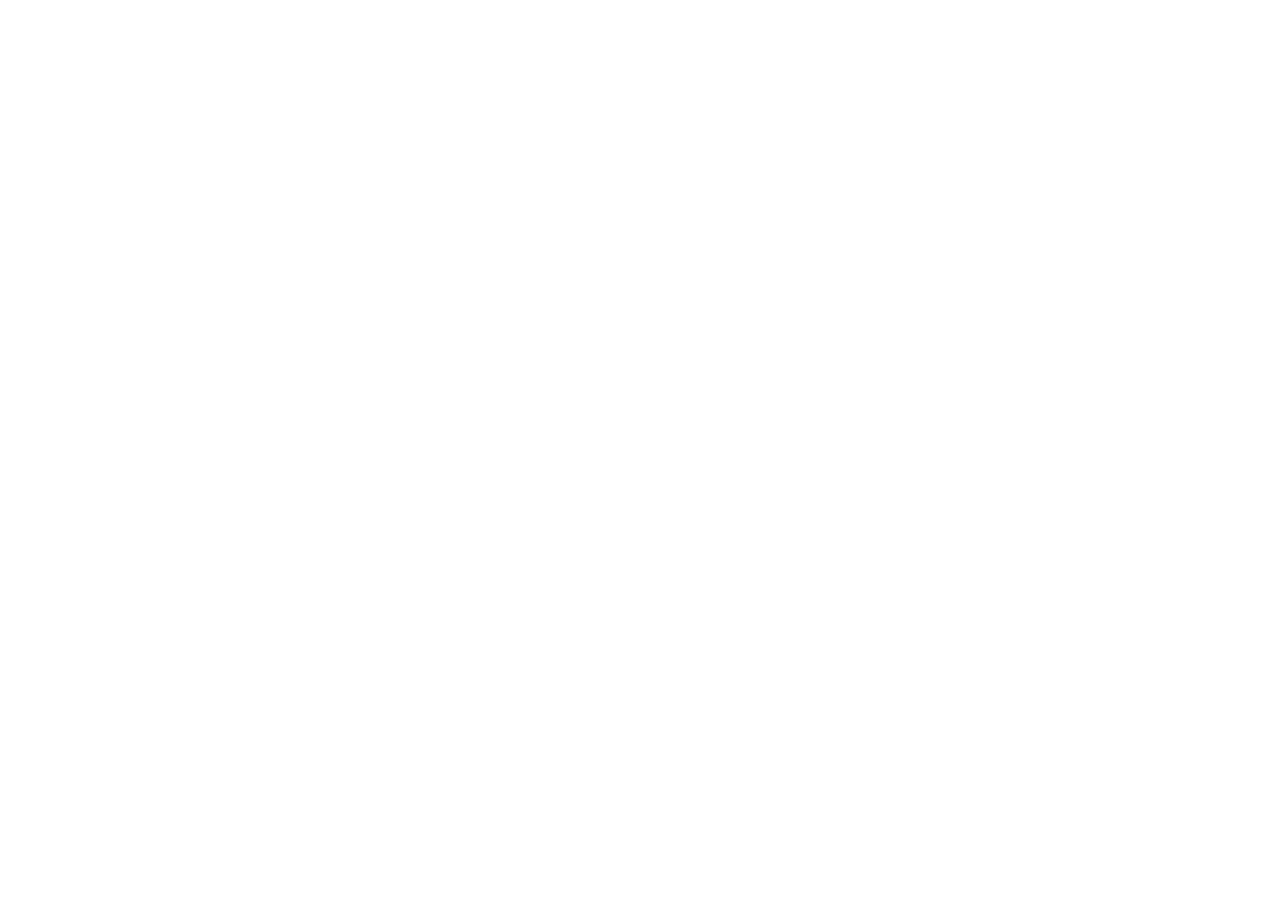
==== index.html @ 808bd4db "index.html file created" ====
<!DOCTYPE html>
<html lang="en">
<head>
    <meta charset="UTF-8">
    <meta name="viewport" content="width=device-width, initial-scale=1.0">
    <title>personal portfolio website</title>
    <link rel="stylesheet"href="style.css">
</head>
<body>
    <div class="hero">
        
    </div>
    
</body>
</html>
---- style.css ----
nav{
    display: flex;
    width: 84%;
    margin: auto;
    padding: 20px 0;
    align-items: center;
    justify-content: space-between;

}
nav u1 li{
    display: inline-black;
    list-style: name;
    margin: 10px 2px

}
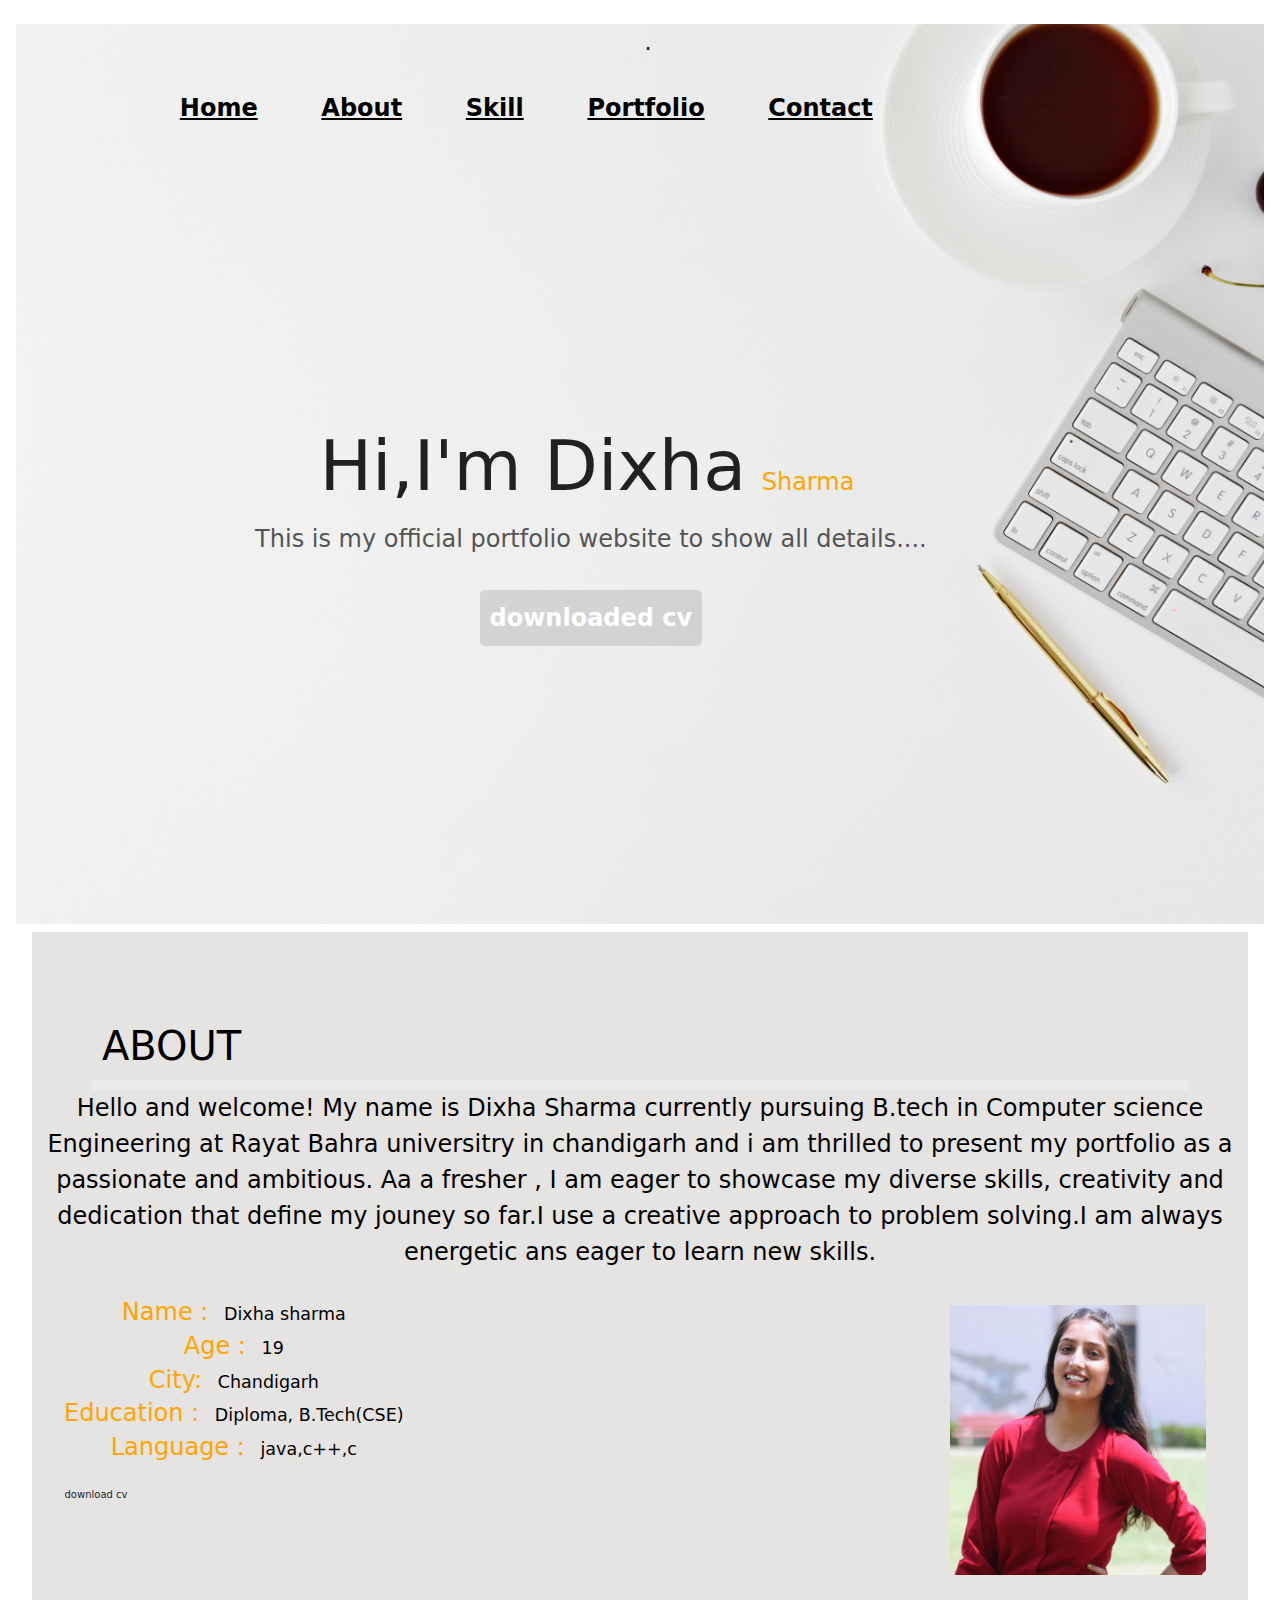
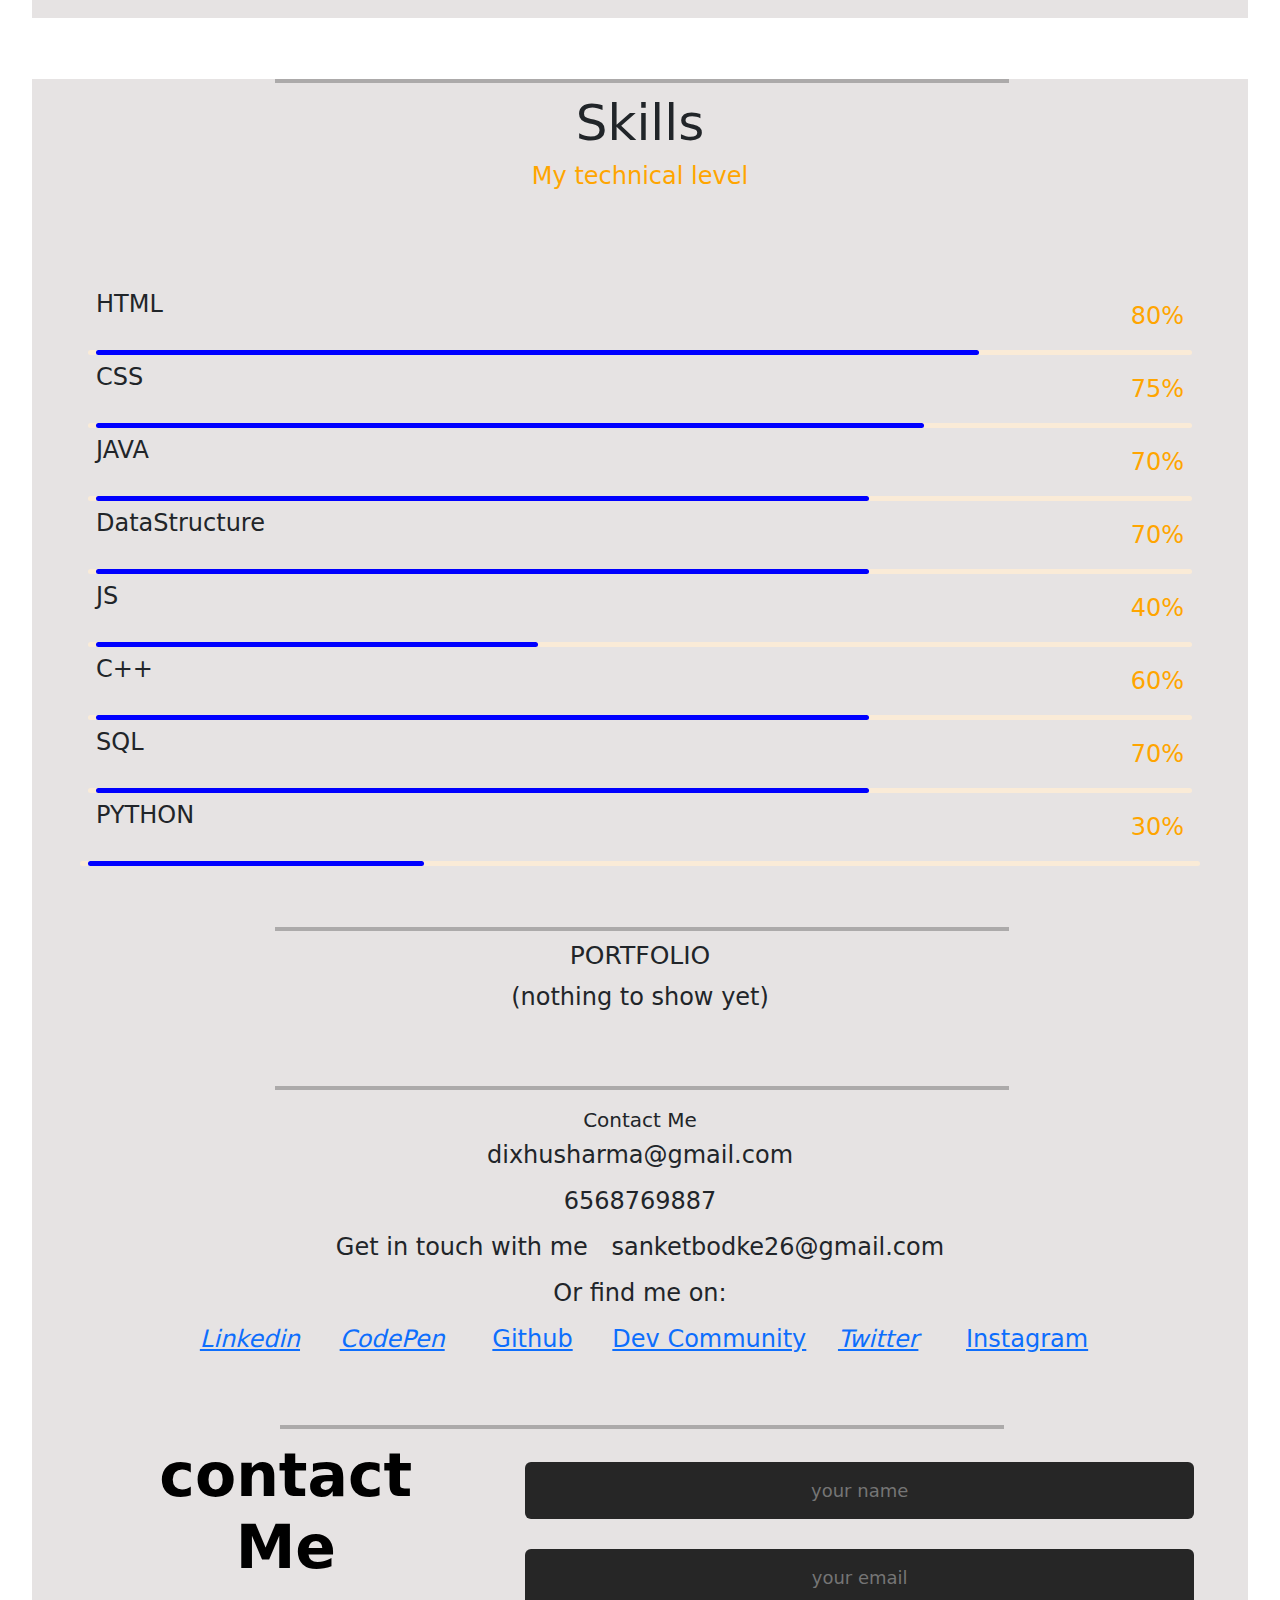
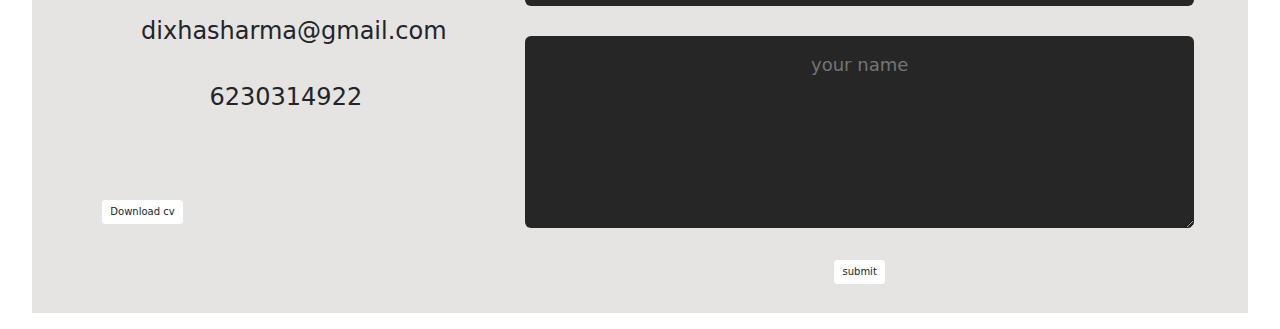
==== commit 58da4912: "my first commit" ====
--- a/index.html
+++ b/index.html
@@ -1,15 +1,298 @@
 <!DOCTYPE html>
 <html lang="en">
+
 <head>
+
     <meta charset="UTF-8">
     <meta name="viewport" content="width=device-width, initial-scale=1.0">
+    <link rel="stylesheet" href="https://maxcdn.bootstrapcdn.com/bootstrap/3.4.1/css/bootstrap.min.css">
+    <link rel="stylesheet" href="https://cdn.jsdelivr.net/npm/bootstrap@5.1.1/dist/css/bootstrap.min.css">
+       <script src="https://cdn.jsdelivr.net/npm/bootstrap@5.1.1/dist/js/bootstrap.min.js"></script>
     <title>personal portfolio website</title>
-    <link rel="stylesheet"href="style.css">
+
+    <link rel="stylesheet" href="style.css">
 </head>
+
 <body>
-    <div class="hero">
-        
-    </div>
-    
+    <div class="container"></div>
+    <div id="my_photo">
+    <div class="hero">.
+        <nav>
+            <!-- <img src="image/logo.png" class="logo"> -->
+            <!-- <div class="hero">My<span>Portfolio</span></div> -->
+
+            <ul>
+                <li> <a href="#home">Home</a></li>
+                <li> <a href="#about">About</a></li>
+                <li> <a href="#skill">Skill</a></li>
+                <li> <a href="#portfolio">Portfolio</a></li>
+                <li> <a href="#contact">Contact</a></li>
+
+            </ul>
+        </nav>
+        <div class="detel" style="display: flex; justify-content: space-around;" id="home">
+            <!-- <div class="infoContainer"> -->
+
+            <!-- <div class="devinfo"> -->
+
+            <div style="margin-left: -20%;">
+                <h1>Hi,I'm Dixha<span> Sharma</span></h1>
+                <p>This is my official portfolio website to show all
+            details....
+                </p>
+                <a href="#">downloaded cv</a>
+            </div>
+
+            <!-- <div class="assets"> -->
+            <!-- <div><img src="./assets/20220506114247_IMG_5577~2.JPG" alt="image"  /></div> -->
+            <!-- //  <div style="height: 250px;"></div> -->
+        </div>
+    </div>
+    </div>
+    <!-- <section class="about" id="about">
+        <div class="about-img">
+            <img src="./assets/20220506114247_IMG_5577~2.JPG" alt=""> -->
+
+    </div>
+</div>
+    <section>
+        <div id="photos">
+    <section class="about" id="about">
+        <h1 class="heading" style="text-align: left;"> ABOUT</h1>
+                 <p>Hello and welcome! My name is Dixha Sharma currently pursuing B.tech in Computer science Engineering at Rayat Bahra universitry in chandigarh and i am thrilled to present my portfolio as a 
+                        passionate and ambitious. Aa a fresher , I am eager to showcase my diverse skills, creativity and dedication that define my jouney so far.I use a creative approach to problem solving.I am always energetic ans eager to learn new skills.
+
+                    </p>
+               
+                    <div style="text-align: left;" class="rows">
+                        <div style="text-align: left" class="info">
+                     <h3><span> Name : </span> Dixha sharma</h3>
+                     <h3><span> Age : </span> 19</h3>
+                     <h3><span> City: </span>Chandigarh 
+                        <h3><span> Education : </span> Diploma, B.Tech(CSE)</h3>
+
+
+                        
+                
+                
+                 </h3>
+                     <h3><span> Language : </span> java,c++,c</h3>
+                     <a href="#"><button class="btn"> download cv <i class="fas.fas-download"></i></button></a>
+</div>
+<div><img src="./assets/20220506114247_IMG_5577~2.JPG" alt="image"  /></div>
+</div>
+
+                    
+                    </section>
+<section style="background-color:  rgb(230, 227, 227)">
+                    <hr class="HRS">
+                    <section style="background-color:  rgb(230, 227, 227)" id="skill">
+                        <h2 class="title">Skills</h2>
+                
+                        <span class="section_subtitle">My technical level</span>
+                        <div class=""skill_container>
+                            <div>
+                                <div class="skill_content">
+                                    <div class="skill_header">
+                                    <i class="uil uil-brackets-curly skills_icon"></i>
+                                    <div>
+                                    </div>
+                                    <i class="skill_arrow"></i>
+                                </div>
+                                <div class="skill_list">
+                           
+                                  <div class="skill_data">
+                                       <div class="skill_title">
+                                        <h3 class="skill_name">HTML</h3>
+                                        <span class="skill_number">80%</span>
+
+                                       </div>
+                                       <div class="skill_bar">
+                                        <span class="skills_percentage skills_html"></span>
+                                       </div>
+                                </div>
+                                  <div class="skill_data">
+                                       <div class="skill_title">
+                                        <h3 class="skill_name">CSS</h3>
+                                        <span class="skill_number">75%</span>
+
+                                       </div>
+                                       <div class="skill_bar">
+                                        <span class="skills_percentage skills_css"></span>
+                                       </div>
+                             
+                                   
+                                    </div>
+                                 <div class="skill_data">
+                                       <div class="skill_title">
+                                        <h3 class="skill_name">JAVA</h3>
+                                        <span class="skill_number">70%</span>
+
+                                       </div>
+                                       <div class="skill_bar">
+                                        <span class="skills_percentage skills_java"></span>
+                                       </div>
+                        </div>
+                                <div class="skill_data">
+                                       <div class="skill_title">
+                                        <h3 class="skill_name">DataStructure</h3>
+                                        <span class="skill_number">70%</span>
+
+                                       </div>
+                                       <div class="skill_bar">
+                                        <span class="skills_percentage skills_ds"></span>
+                                       </div>
+                                       </div>
+                                         <div class="skill_data">
+                                       <div class="skill_title">
+                                        <h3 class="skill_name">JS</h3>
+                                        <span class="skill_number">40%</span>
+
+                                       </div>
+                                       <div class="skill_bar">
+                                        <span class="skills_percentage skills_js"></span>
+                                       </div>
+                                       </div>
+                                        <div class="skill_data">
+                                       <div class="skill_title">
+                                        <h3 class="skill_name">C++</h3>
+                                        <span class="skill_number">60%</span>
+
+                                    </div>
+                                    <div class="skill_bar">
+                                     <span class="skills_percentage skills_cplus"></span>
+                                    </div>
+                                        
+
+                                       </div>
+                                    <div class="skill_data">
+                                       <div class="skill_title">
+                                        <h3 class="skill_name">SQL</h3>
+                                        <span class="skill_number">70%</span>
+
+                                       </div>
+                                       <div class="skill_bar">
+                                        <span class="skills_percentage skills_sql"></span>
+                                       </div>
+                                       </div>
+                                       <div class="skill_data">
+                                        <div class="skill_title">
+                                         <h3 class="skill_name">PYTHON</h3>
+                                         <span class="skill_number">30%</span>
+ 
+                                        </div>
+                                        </div>
+                                        <div class="skill_bar">
+                                         <span class="skills_percentage skills_python"></span>
+                                     
+                                       </div>
+                  
+
+                </div>
+            </div>
+           </div>
+           </div>
+</section>
+
+<hr class="HRS">
+<section style="background-color:  rgb(230, 227, 227)" id="portfolio">
+    <div style="text-align: center;">
+        <h1>PORTFOLIO</h1>
+    </div>
+    <div class="container" style="text-align: center;">
+        <p>(nothing to show yet)</p>
+
+    </div>
+</section>
+    <hr class="HRS">
+
+<section>
+  
+                    <!-- <section style="background-color:  rgb(230, 227, 227) "class="contact" id="contact">
+                        <div class="container-fluid" style="align-items: center;">
+                            <div class="row">
+                                <div class="contact-left">
+                                    <h1 style="text-align: center;" class="heading" > CONTACT</h1>
+                                    
+
+                                <p><i class="fa-solid fa-paper-plane"></i>dixhasharma@gmail.com</p>
+                                <p>6230314922</p>
+                                <div class="social-icons">
+                                    <a href=""><i class="fab fa-facebook"></a>
+                                        <a href=""><i class="fab fa-facebook"></a>
+                                            <a href=""><i class="fab fa-facebook"></a>
+                                                <a href=""><i class="fab fa-facebook"></a>
+
+                                </div>
+                
+                                </div>
+                                <a href="image/my-cv.pdf" download class="btn btn2">Download cv</a>
+                
+                            </div> -->
+                            <div class="contact" id="contact-me">
+                                <div class="container">
+                                  <div class="contact-content">
+                                    <h2>Contact Me</h2>
+                                    <p>dixhusharma@gmail.com</p>
+                                    <p>6568769887</p>
+                                    <p class="mail">
+
+                            Get in touch with me <i class="fas fa-arrow-right"></i> sanketbodke26@gmail.com
+                        </p>
+                        <p class="links">Or find me on:</p>
+                        <a href="" target="blank"><i class="fab fa-linkedin">
+                            Linkedin</i></a>
+                        <a href="" target="blank"><i class="fab fa-codepen"> CodePen</i></a>
+                        <a href="" target="blank"><i class="fab fa-github"></i> Github</a>
+                        <a href="" target="blank"><i class="fab fa-dev"></i> Dev Community</a>
+                        <a href="" target="blank"><i class="fab fa-twitter"> Twitter</i></a>
+                        <a href="" target="blank"><i class="fab fa-instagram"></i> Instagram</a>
+                      </div>
+                    </div>
+                  </div>
+                  <hr class="HRS">
+                  <div id="contact">
+                    <div class="container">
+                        <div class="row">
+                            <div class="contact-left">
+                            <h3 class="sub-title">contact Me</h3>
+                            <p><i class="fas fa-paper-plane"></i>dixhasharma@gmail.com</p>
+                            <p>6230314922</p>
+                            <div class="social-icons">
+                                <a href=""><i class="fab fa-facebook"></i></a>
+                                <a href=""><i class="fab fa-twitter-square"></i></a>
+                                <a href="https://instagram.com"><i class="fab fa-instagram"></i></a>
+                                <a href=""><i class="fab fa-linkdin"></i></a>
+            
+                            </div>
+                            <a hre    f="image/my-cv.pdf" download class="btn btn2">Download cv</a>
+            
+                        </div>
+                        <div class="contact-right">
+                            <form>
+                                <input type="text" name="nmae" placeholder="your name" required>
+                                <input type="email" name="email" placeholder="your email" required>
+                                <textarea name="message" rows="6" placeholder="your name"></textarea>
+                                <button type="submit" class="btn btn2">submit</button>
+            
+                            </form>
+                    </div>
+                  <!-- JAVASCRIPT -->
+                 
+                                <!-- <form>
+                                    <input type="text" name="name" placeholder="your name" required>
+                                    <input type="email" name="email" placeholder="your email" required>
+                                    <textarea name="message" rows="6" placeholder="your emessage"></textarea>
+                                    <button type="submit" class="btn btn2">submit</button> -->
+                
+                                </form>
+            </div>
+        </div>
+    </section>
+    </section>
+    </section>
 </body>
+
+</body>
+
 </html>--- a/style.css
+++ b/style.css
@@ -1,3 +1,39 @@
+#my_photo
+{
+    background-image: url(./assets/port3.jpg);
+    background-repeat: no-repeat;
+    background-size: cover;
+   
+}
+#photos
+{
+    background-image: url(./assets/port.jpg);
+    background-repeat: no-repeat;
+    background-size: cover;
+}
+
+
+
+*{
+    margin: 8px;
+    padding: 0px;
+    font-family:  revert;
+    font-size: x-large;
+    text-align: center;
+}
+
+.hero{
+    position: relative;
+    width: 100%;
+    height: 100vh;
+}
+.infoContainer
+{
+    background-color: black;
+    height: 78vh;
+    width: 80vw;
+    margin: 146px auto;
+}
 nav{
     display: flex;
     width: 84%;
@@ -7,9 +43,286 @@
     justify-content: space-between;
 
 }
-nav u1 li{
-    display: inline-black;
-    list-style: name;
-    margin: 10px 2px
-
-}
+nav ul li{
+    display: inline-block;
+    list-style: none;
+    margin: 10px 20px;
+    font-size: x-large;
+}
+
+nav ul li a{
+ text-decoration: name;
+ color: #000;
+ font-weight: bold;
+
+}
+nav ul li a:hover{
+    color: red;
+}
+
+.detel{
+    margin-left: 10%;
+    margin-top: 20%;
+}
+.detel h1{
+    font-size: 70px;
+    color: #212121;
+    margin-bottom: 20px;
+
+}
+
+span{
+    color: orange;
+}
+
+.detel p{
+    color: #555;
+    line-height: 22px;
+}
+
+.detel a{
+    background : #21212121;
+    padding: 10px 10px;
+    text-decoration: none;
+    font-weight: bold;
+    color: #fff;
+    display: inline-block;
+    margin: 30px 0;
+    border-radius: 5px;
+}
+
+img{
+    width: 20%;
+    height: 30%; 
+     position: absolute;
+    /* bottom: 0; */
+    margin-left: 900px;
+    margin-top: -100px;
+    left: 50px;
+    border-radius: 0;
+    /* transform: translatex(-50%); */
+    transition: top 1s, left 1s;
+}
+
+.HRS
+{
+    margin-left: 20%;
+    width: 60%;
+    margin-top: 5%;
+    border: 2px solid black;
+}
+
+.assets:hover .girl{
+    left:45;
+}
+
+#about{
+    padding: 80px 0;
+    color: black;
+    background-color: #000;
+    
+    background: rgb(230, 227, 227);
+    align-items: left;
+    /* display: flex;
+    justify-content: center;
+    /* align-items: center; 
+    gap: 2rem;
+    background: var(--second-bg-color); */
+}
+.heading
+{
+    text-align: left;
+    margin: 0 6rem;
+    font-size: 40px;
+    padding: 1rem;
+    border-bottom: 1rem solid #fff4;
+    color: black;
+}
+.heading span{
+    color: yellow;
+}
+.row{
+    display: flex;
+    justify-content: space-between;
+    flex-wrap:wrap;
+    text-align: center;
+}
+.sub-title
+{
+    font-size: 60px;
+    font-weight: 600;
+    color: black;
+}
+
+.tab-titles
+{
+    display: flex;
+    margin: 20px 0 40px;
+    justify-content: space-between;
+}
+
+.tab-links
+{
+    margin-right: 50px;
+    font-size: 18px;
+    font-weight: 500;
+    cursor: pointer;
+    position: relative;
+    font-size: xx-large
+}
+
+.tab-links::after
+{
+    content: '';
+    width: 0;
+    height: 3px;
+    background: #ff004f;
+    position: absolute;
+    left: 0;
+    bottom: -8px;
+    transition: 0.5s;
+}
+
+.tab-links.active-links::after{
+    width: 50%;
+}
+.tab-content ul li{
+    list-style: none;
+    margin: 10px 0;
+
+}
+/* -----------contact---------- */
+.social-icons
+{
+    margin-top: 30px;
+    
+}
+
+.contact-left{
+    flex-basis: 35%;
+    text-align: left;
+}
+.contact-right{
+    flex-basis: 60%;
+}
+.contact-left p
+{
+   margin-top: 30px;
+}
+.contact-left p i{
+    color: #ff004f;
+
+}
+
+.btn.btn2{
+    display: inline-block;
+    background: white;
+}
+.contact-right form{
+    width: 100%;
+
+}
+form input,form textarea{
+    width: 100%;
+    border: 0;
+    outline: none;
+    background: #262626;
+    padding: 15px;
+    margin: 15px 0;
+    color: #fff;
+    font-size: 18px;
+    border-radius:6px;
+}
+.title
+{
+    font-size: 50px;
+}
+.skill_title
+{
+    display: flex;
+    justify-content: space-between;
+    matrgin-bottom: var(--mb-0-5)
+
+
+}
+.skill_name
+{
+    font-size: var(--normal-font-size);
+    font-weight: var(--font-medium);
+}
+.skill_bar,
+.skills_percentage
+{
+    height: 5px;
+    border-radius: .25rem;
+}
+
+.skill_bar{
+    background-color: antiquewhite;
+}
+.skills_percentage{
+    display: block;
+    background-color: blue;
+}
+
+.skills_html
+{
+    width: 80%;
+}
+.skills_css
+{
+    width: 75%;
+}
+.skills_java
+{
+    width: 70%;
+}
+.skills_ds
+{
+    width: 70%;
+}
+.skills_js
+{
+    width: 40%;
+}
+.skills_cplus
+{
+    width: 70%;
+}
+.skills_sql
+{
+    width: 70%;
+}
+.skills_python
+{
+    width: 30%;
+}
+
+
+.about .rows
+{
+    display: flex;
+    align-items: center;
+    justify-content: left;
+    flex-wrap: wrap;
+    padding: 1rem 0;
+}
+.about .rows .infoContainer{
+    flex:1 1 43rem;
+    padding: 2rem 1rem;
+    padding-left: 6rem;
+}
+.about .row .info h3{
+    font-size: 2rem;
+    color: yellow;
+    padding: 0%;
+    font-weight: normal;
+}
+.about .row .info h3 span{
+    color: #000;
+    padding: 0 .5rem;
+}
+.skill section
+{
+    background-color: rgb(223, 218, 218);
+}
